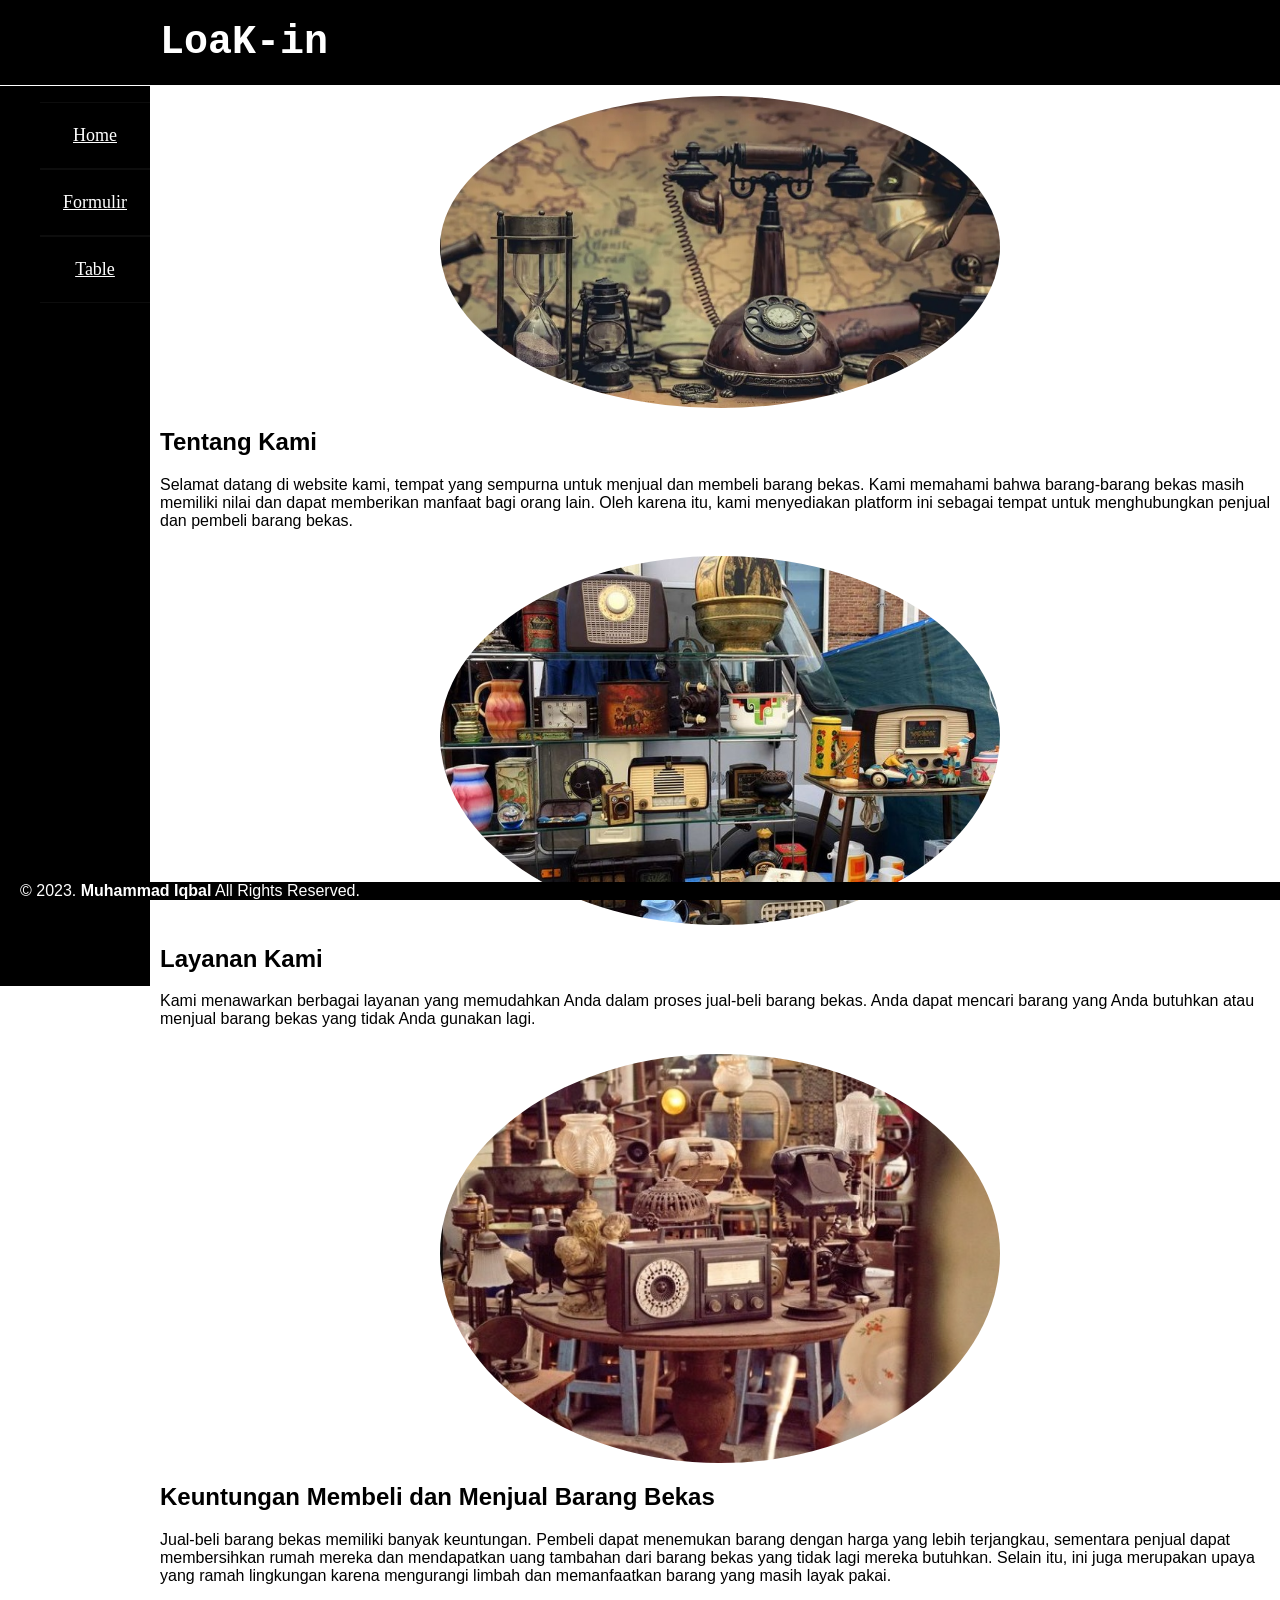
==== index.html @ cbf1c341 "Add files via upload" ====
<!DOCTYPE html>
<html lang="en">
<head>
    <meta charset="UTF-8">
    <meta name="viewport" content="width=device-width, initial-scale=1.0">
    <title>UTS</title>
    <link rel="stylesheet" type="text/css" href="style.css">
</head>
<body>
        <header>
            LoaK-in
        </header>
        <main>
            <div class="sidebar">
                <ul>
                    <li><a class="#" href="./">Home</a></li>
                    <li><a class="#" href="./Form.html">Formulir</a></li>
                    <li><a class="#" href="./Table.html">Table</a></li>
                </ul>
            </div>
            <div class="content">
                <section>
                    <img src="./image/Bekas1.jpg" alt="Bekas1">
                    <h2>Tentang Kami</h2>
                        <p>
                            Selamat datang di website kami, tempat yang sempurna untuk menjual dan membeli barang bekas. Kami memahami bahwa barang-barang bekas masih memiliki nilai dan dapat memberikan manfaat bagi orang lain. Oleh karena itu, kami menyediakan platform ini sebagai tempat untuk menghubungkan penjual dan pembeli barang bekas.
                        </p>
                </section>
                <section>
                    <img src="./image/Bekas2.jpg" alt="Bekas2">
                    <h2>Layanan Kami</h2>
                    <p>
                        Kami menawarkan berbagai layanan yang memudahkan Anda dalam proses jual-beli barang bekas. Anda dapat mencari barang yang Anda butuhkan atau menjual barang bekas yang tidak Anda gunakan lagi.
                    </p>
                </section>
                <section>
                    <img src="./image/Bekas3.jpg" alt="Bekas3">
                    <h2>Keuntungan Membeli dan Menjual Barang Bekas</h2>
                    <p>
                        Jual-beli barang bekas memiliki banyak keuntungan. Pembeli dapat menemukan barang dengan harga yang lebih terjangkau, sementara penjual dapat membersihkan rumah mereka dan mendapatkan uang tambahan dari barang bekas yang tidak lagi mereka butuhkan. Selain itu, ini juga merupakan upaya yang ramah lingkungan karena mengurangi limbah dan memanfaatkan barang yang masih layak pakai.
                    </p>
                </section>
            </div>
        </main>
        <footer>
            &copy; 2023. <b>Muhammad Iqbal</b> All Rights Reserved.
        </footer>    
</body>
</html>
---- style.css ----
body{
    margin: 0px;
    font-family: Arial, sans-serif;
    background-color: #fff;
}

main{
    background-color: #fff;
    padding-top: 86px;
    padding-bottom: 20px;
}

.content{
    padding-left: 160px;
}

section img{
    padding-top: 10px;
    border-radius: 75%;
    display: block;
    margin-left: auto;
     margin-right: auto;
    width: 50%;
  }

.sidebar {
    position: fixed;
    left: 0px;
    width: 150px;
    background: #000;
    height: 100%;
}

.sidebar ul a {
    display: block;
    line-height: 65px;
    font-size: 18px;
    font-family: verdana;
    color: #fff;
    width: 100%;
    box-sizing: border-box;
    border-top: 1px solid rgba(73, 73, 73, 0.185);
    border-bottom: 1px solid rgba(73, 73, 73, 0.185);
    text-align: center;
}

ul li:hover a {
    background: #efe7bc;
    color: rgb(0, 0, 0);
}


header{
    background-color: #000;
    padding: 20px 0px;
    padding-left: 160px;
    color: white;
    font-size:40px;
	font-family: courier;
    font-weight: 800;
    text-align: left;
    position: fixed;
    top: 0px;
    width: 100%;
}

footer{
    background-color: #000;
    padding-left: 20px;
    color: white;
    position: fixed;
    bottom: 0px;
    width: 100%;
}
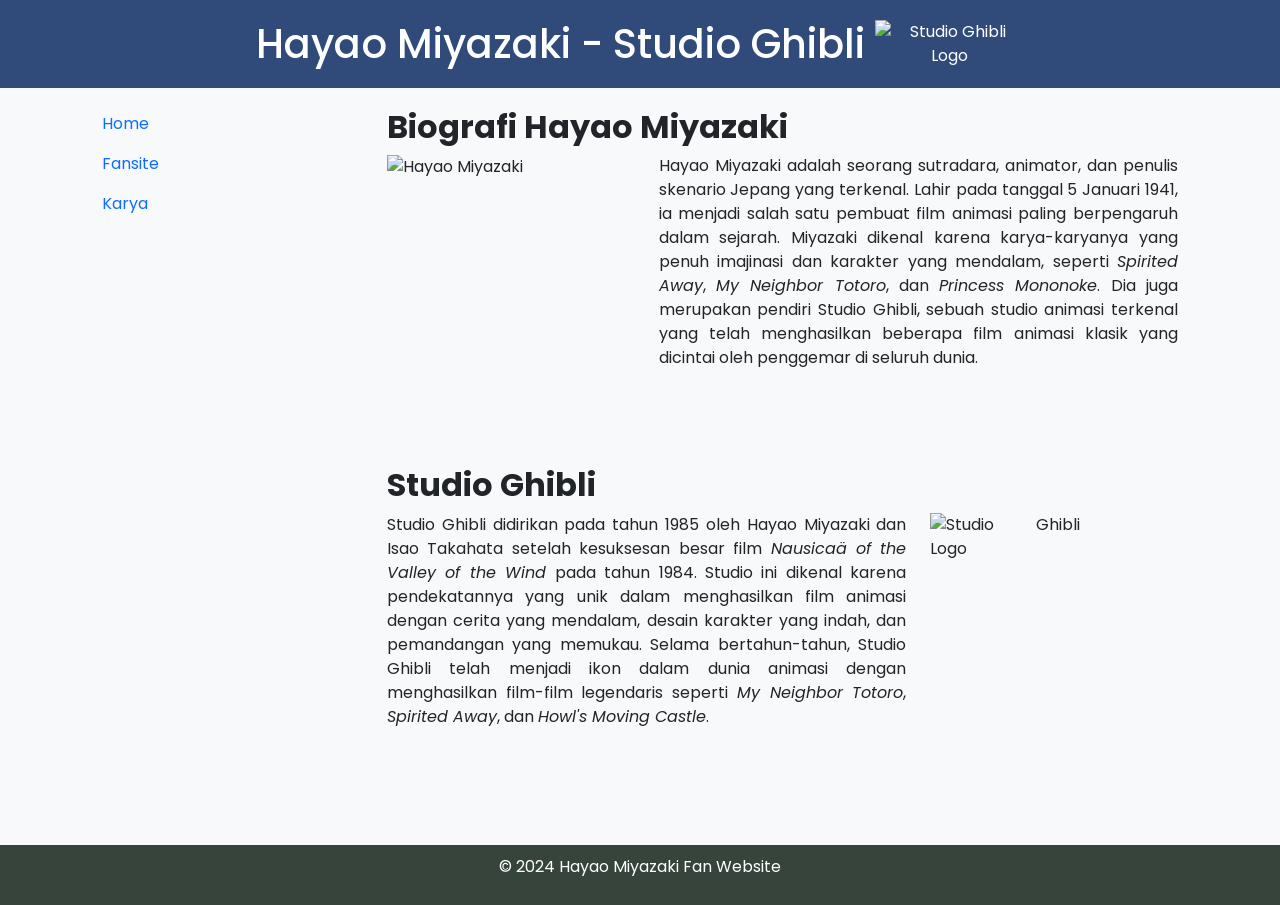
==== commit e368736c: "upload" ====
--- a/index.html
+++ b/index.html
@@ -1,49 +1,125 @@
-<!DOCTYPE html>
-<html lang="en">
-<head>
-    <meta charset="UTF-8">
-    <meta name="viewport" content="width=device-width, initial-scale=1.0">
-    <title>UTS</title>
-    <link rel="stylesheet" type="text/css" href="style.css">
-</head>
-<body>
-        <header>
-            LoaK-in
-        </header>
-        <main>
-            <div class="sidebar">
-                <ul>
-                    <li><a class="#" href="./">Home</a></li>
-                    <li><a class="#" href="./Form.html">Formulir</a></li>
-                    <li><a class="#" href="./Table.html">Table</a></li>
-                </ul>
-            </div>
-            <div class="content">
-                <section>
-                    <img src="./image/Bekas1.jpg" alt="Bekas1">
-                    <h2>Tentang Kami</h2>
-                        <p>
-                            Selamat datang di website kami, tempat yang sempurna untuk menjual dan membeli barang bekas. Kami memahami bahwa barang-barang bekas masih memiliki nilai dan dapat memberikan manfaat bagi orang lain. Oleh karena itu, kami menyediakan platform ini sebagai tempat untuk menghubungkan penjual dan pembeli barang bekas.
-                        </p>
-                </section>
-                <section>
-                    <img src="./image/Bekas2.jpg" alt="Bekas2">
-                    <h2>Layanan Kami</h2>
-                    <p>
-                        Kami menawarkan berbagai layanan yang memudahkan Anda dalam proses jual-beli barang bekas. Anda dapat mencari barang yang Anda butuhkan atau menjual barang bekas yang tidak Anda gunakan lagi.
-                    </p>
-                </section>
-                <section>
-                    <img src="./image/Bekas3.jpg" alt="Bekas3">
-                    <h2>Keuntungan Membeli dan Menjual Barang Bekas</h2>
-                    <p>
-                        Jual-beli barang bekas memiliki banyak keuntungan. Pembeli dapat menemukan barang dengan harga yang lebih terjangkau, sementara penjual dapat membersihkan rumah mereka dan mendapatkan uang tambahan dari barang bekas yang tidak lagi mereka butuhkan. Selain itu, ini juga merupakan upaya yang ramah lingkungan karena mengurangi limbah dan memanfaatkan barang yang masih layak pakai.
-                    </p>
-                </section>
-            </div>
-        </main>
-        <footer>
-            &copy; 2023. <b>Muhammad Iqbal</b> All Rights Reserved.
-        </footer>    
-</body>
-</html>+<!DOCTYPE html>
+<html lang="en">
+<head>
+    <meta charset="UTF-8">
+    <meta name="viewport" content="width=device-width, initial-scale=1.0">
+    <title>Hayao Miyazaki - Studio Ghibli</title>
+    <link href="https://cdn.jsdelivr.net/npm/bootstrap@5.3.0-alpha1/dist/css/bootstrap.min.css" rel="stylesheet">
+    <link href="https://fonts.googleapis.com/css2?family=Poppins:wght@400;700&display=swap" rel="stylesheet">
+
+    <style>
+        html, body {
+            height: 100%;
+            margin: 0;
+            display: flex;
+            flex-direction: column;
+            position: relative;
+        }
+        body {
+            background-color: #f8f9fa;
+            font-family: 'Poppins', sans-serif;
+        }
+        header {
+            background-color: #304B7A;
+            color: white;
+            padding: 20px;
+            text-align: center;
+            font-family: 'Poppins', sans-serif;
+        }
+        .container {
+            flex: 1;
+            z-index: 2;
+        }
+        footer {
+            background-color: #36443b;
+            color: white;
+            padding: 10px;
+            text-align: center;
+            margin-top: auto;
+            z-index: 2;
+        }
+        .content-section {
+            padding: 20px;
+            text-align: justify;
+        }
+        .bio-image {
+            max-width: 150px;
+            margin-right: 20px;
+        }
+        .background {
+            position: absolute;
+            top: 0;
+            left: 0;
+            right: 0;
+            bottom: 0;
+            background-image: url('https://upload.wikimedia.org/wikipedia/en/c/ca/Studio_Ghibli_logo.svg');
+            background-size: cover;
+            background-repeat: no-repeat;
+            opacity: 0.05;
+            z-index: -1;
+        }
+        .header-logo {
+            max-width: 150px; /* Adjust the size as needed */
+            vertical-align: middle; /* Align the logo with the text */
+            margin-left: 10px; /* Space between text and logo */
+        }
+        .row {
+            margin-bottom: 40px;
+        }
+    </style>
+</head>
+<body>
+    <div class="background"></div> <!-- Background SVG -->
+    
+    <header>
+        <div style="display: flex; align-items: center; justify-content: center;">
+            <h1 style="margin: 0;">Hayao Miyazaki - Studio Ghibli</h1>
+            <img src="http://www.studioghibli.net/images/Studio_Ghiblinet_Logo.jpg" alt="Studio Ghibli Logo" class="header-logo">
+        </div>
+    </header>
+
+    <div class="container flex-grow-1">
+        <div class="row">
+            <nav class="col-lg-3 col-md-4 col-sm-12 bg-light p-3">
+                <ul class="nav flex-column">
+                    <li class="nav-item"><a class="nav-link active" href="index.html">Home</a></li>
+                    <li class="nav-item"><a class="nav-link" href="form.html">Fansite</a></li>
+                    <li class="nav-item"><a class="nav-link" href="tabel.html">Karya</a></li>
+                </ul>
+            </nav>
+
+            <main class="col-lg-9 col-md-8 col-sm-12">
+                <!-- Biografi Hayao Miyazaki -->
+                <section class="content-section">
+                    <h2><b>Biografi Hayao Miyazaki</b></h2>
+                    <div class="row">
+                        <div class="col-md-4">
+                            <img src="https://upload.wikimedia.org/wikipedia/commons/e/e2/Hayao_Miyazaki_cropped_1_Hayao_Miyazaki_201211.jpg" alt="Hayao Miyazaki" class="img-fluid bio-image">
+                        </div>
+                        <div class="col-md-8" >
+                            <p>Hayao Miyazaki adalah seorang sutradara, animator, dan penulis skenario Jepang yang terkenal. Lahir pada tanggal 5 Januari 1941, ia menjadi salah satu pembuat film animasi paling berpengaruh dalam sejarah. Miyazaki dikenal karena karya-karyanya yang penuh imajinasi dan karakter yang mendalam, seperti <i>Spirited Away</i>, <i>My Neighbor Totoro</i>, dan <i>Princess Mononoke</i>. Dia juga merupakan pendiri Studio Ghibli, sebuah studio animasi terkenal yang telah menghasilkan beberapa film animasi klasik yang dicintai oleh penggemar di seluruh dunia.</p>
+                        </div>
+                    </div>
+                </section>
+
+                <!-- Bagian Studio Ghibli -->
+                <section class="content-section">
+                    <h2><b>Studio Ghibli</b></h2>
+                    <div class="row">
+                        <div class="col-md-8">
+                            <p>Studio Ghibli didirikan pada tahun 1985 oleh Hayao Miyazaki dan Isao Takahata setelah kesuksesan besar film <i>Nausicaä of the Valley of the Wind</i> pada tahun 1984. Studio ini dikenal karena pendekatannya yang unik dalam menghasilkan film animasi dengan cerita yang mendalam, desain karakter yang indah, dan pemandangan yang memukau. Selama bertahun-tahun, Studio Ghibli telah menjadi ikon dalam dunia animasi dengan menghasilkan film-film legendaris seperti <i>My Neighbor Totoro</i>, <i>Spirited Away</i>, dan <i>Howl's Moving Castle</i>.</p>
+                        </div>
+                        <div class="col-md-4">
+                            <img src="http://www.studioghibli.net/images/Studio_Ghiblinet_Logo.jpg" alt="Studio Ghibli Logo" class="img-fluid bio-image">
+                        </div>
+                    </div>
+                </section>
+            </main>
+        </div>
+    </div>
+
+    <footer>
+        <p>&copy; 2024 Hayao Miyazaki Fan Website</p>
+    </footer>
+</body>
+</html>
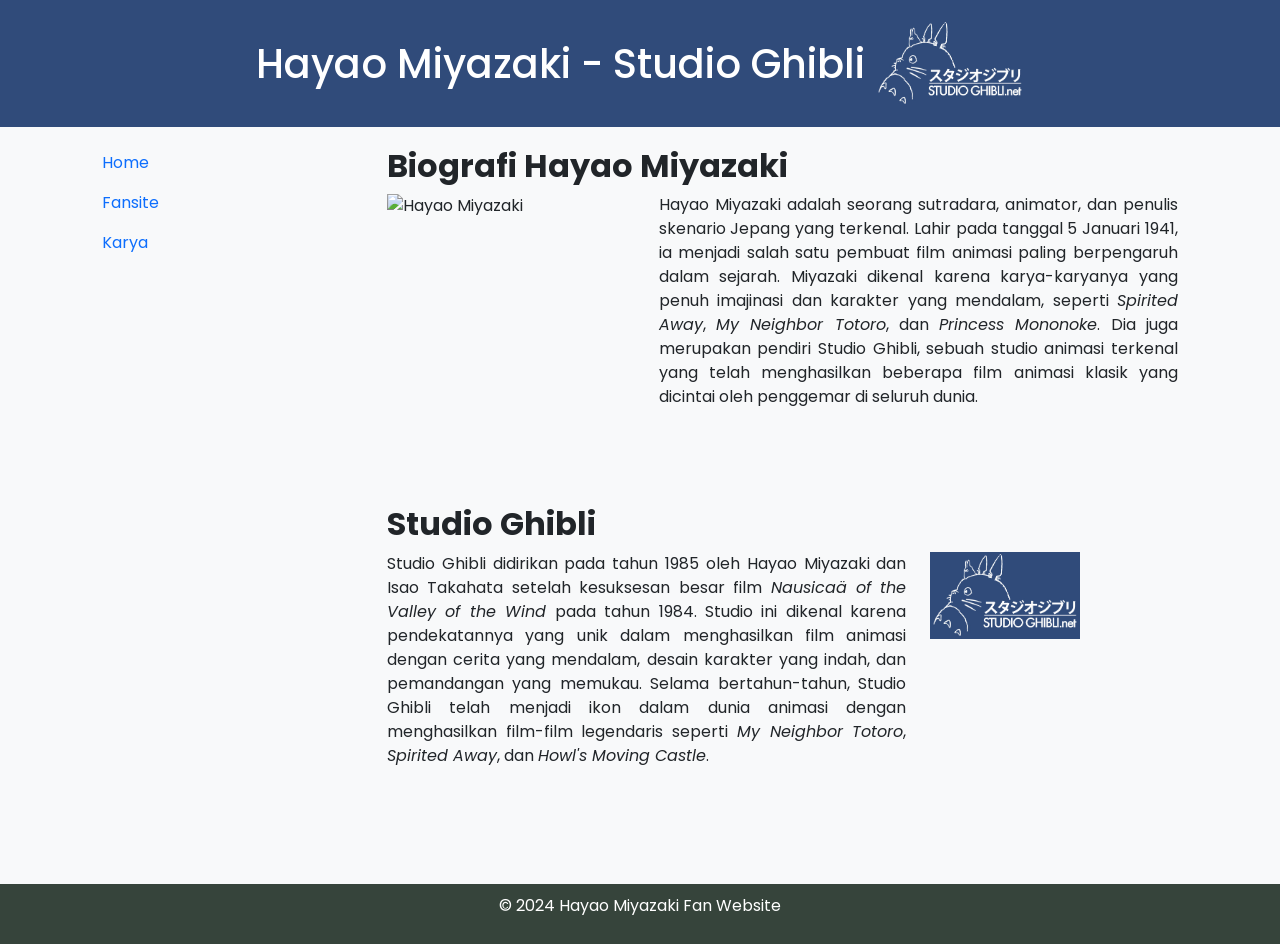
==== commit abe36e45: "logo local update" ====
--- a/index.html
+++ b/index.html
@@ -74,7 +74,7 @@
     <header>
         <div style="display: flex; align-items: center; justify-content: center;">
             <h1 style="margin: 0;">Hayao Miyazaki - Studio Ghibli</h1>
-            <img src="http://www.studioghibli.net/images/Studio_Ghiblinet_Logo.jpg" alt="Studio Ghibli Logo" class="header-logo">
+            <img src="logo/Studio_Ghiblinet_Logo.jpg" alt="Studio Ghibli Logo" class="header-logo">
         </div>
     </header>
 
@@ -110,7 +110,7 @@
                             <p>Studio Ghibli didirikan pada tahun 1985 oleh Hayao Miyazaki dan Isao Takahata setelah kesuksesan besar film <i>Nausicaä of the Valley of the Wind</i> pada tahun 1984. Studio ini dikenal karena pendekatannya yang unik dalam menghasilkan film animasi dengan cerita yang mendalam, desain karakter yang indah, dan pemandangan yang memukau. Selama bertahun-tahun, Studio Ghibli telah menjadi ikon dalam dunia animasi dengan menghasilkan film-film legendaris seperti <i>My Neighbor Totoro</i>, <i>Spirited Away</i>, dan <i>Howl's Moving Castle</i>.</p>
                         </div>
                         <div class="col-md-4">
-                            <img src="http://www.studioghibli.net/images/Studio_Ghiblinet_Logo.jpg" alt="Studio Ghibli Logo" class="img-fluid bio-image">
+                            <img src="logo/Studio_Ghiblinet_Logo.jpg" alt="Studio Ghibli Logo" class="img-fluid bio-image">
                         </div>
                     </div>
                 </section>
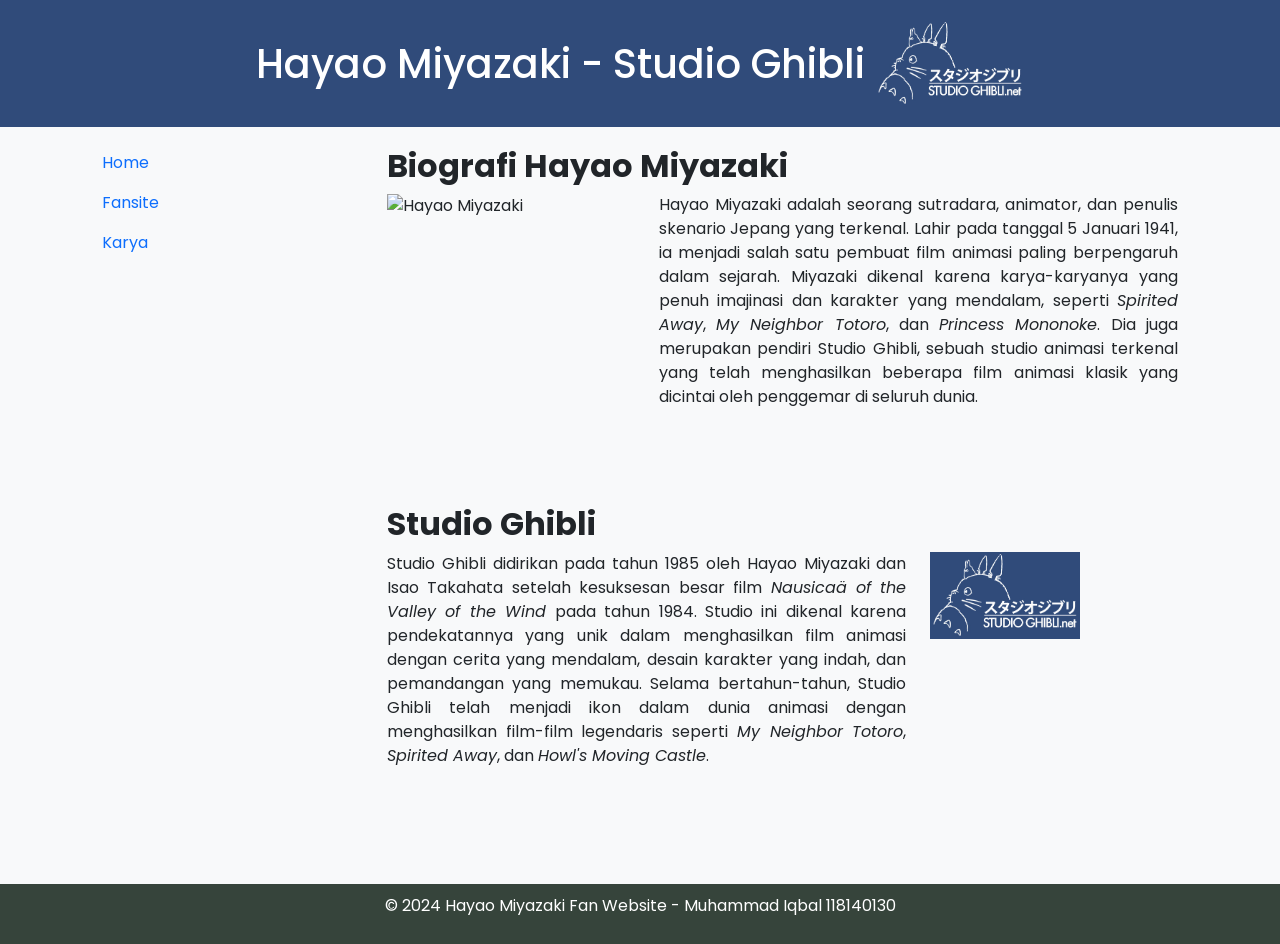
==== commit b4a0b436: "footer update" ====
--- a/index.html
+++ b/index.html
@@ -119,7 +119,7 @@
     </div>
 
     <footer>
-        <p>&copy; 2024 Hayao Miyazaki Fan Website</p>
+        <p>&copy; 2024 Hayao Miyazaki Fan Website - Muhammad Iqbal 118140130</p>
     </footer>
 </body>
 </html>
